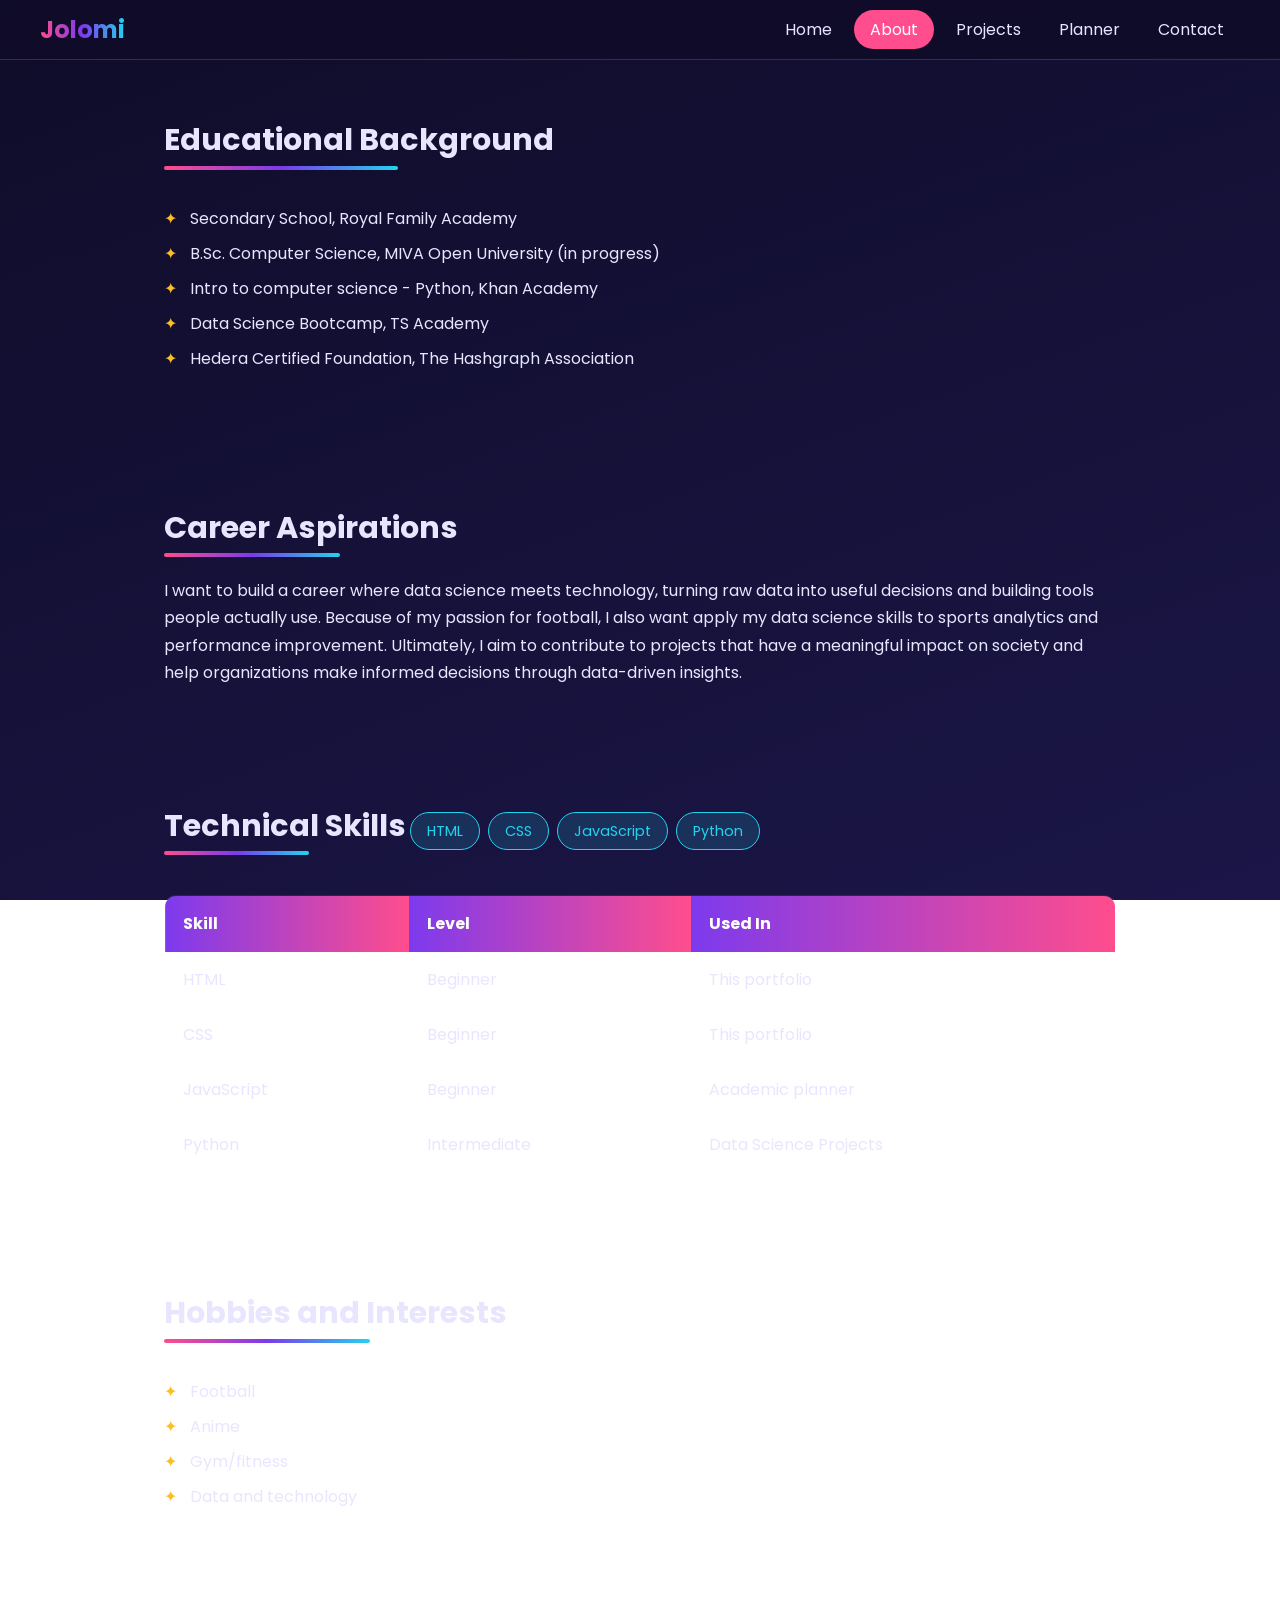
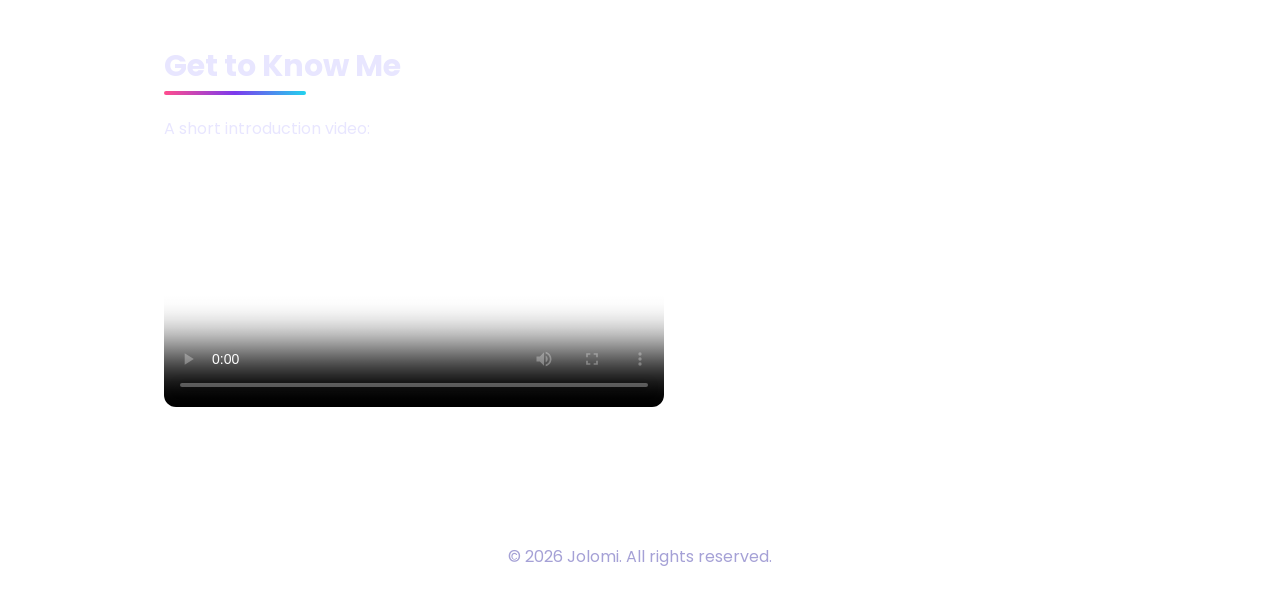
==== about.html @ d4f9fc07 "Add files via upload" ====
<!DOCTYPE html>
<html lang="en">
<head>
  <meta charset="UTF-8">
  <meta name="viewport" content="width=device-width, initial-scale=1.0">
  <title>About | Jolomi</title>
  <link rel="preconnect" href="https://fonts.googleapis.com">
  <link href="https://fonts.googleapis.com/css2?family=Poppins:wght@400;600;700&display=swap" rel="stylesheet">
  <link rel="stylesheet" href="style.css">
</head>
<body>
  <header>
    <nav>
      <h2 class="logo">Jolomi</h2>
      <ul class="nav-links">
        <li><a href="index.html">Home</a></li>
        <li><a href="about.html" class="active">About</a></li>
        <li><a href="projects.html">Projects</a></li>
        <li><a href="planner.html">Planner</a></li>
        <li><a href="contact.html">Contact</a></li>
      </ul>
    </nav>
  </header>

  <main>
    <section>
      <h2>Educational Background</h2>
      <ul class="styled-list">
        <li>Secondary School, Royal Family Academy</li>
        <li>B.Sc. Computer Science, MIVA Open University (in progress)</li>
        <li>Intro to computer science - Python, Khan Academy</li>
        <li>Data Science Bootcamp, TS Academy</li>
        <li>Hedera Certified Foundation, The Hashgraph Association</li>
      </ul>
    </section>

    <section>
      <h2>Career Aspirations</h2>
      <p>
        I want to build a career where data science meets technology, turning raw data
        into useful decisions and building tools people actually use. Because of my passion for football, 
        I also want apply my data science skills to sports analytics and performance improvement. 
        Ultimately, I aim to contribute to projects that have a meaningful impact on society and help organizations
        make informed decisions through data-driven insights.
      </p>
    </section>

    <section>
      <h2>Technical Skills</h2>
      <span class="tag">HTML</span>
      <span class="tag">CSS</span>
      <span class="tag">JavaScript</span>
      <span class="tag">Python</span>

      <table>
        <thead>
          <tr>
            <th>Skill</th>
            <th>Level</th>
            <th>Used In</th>
          </tr>
        </thead>
        <tbody>
          <tr><td>HTML</td><td>Beginner</td><td>This portfolio</td></tr>
          <tr><td>CSS</td><td>Beginner</td><td>This portfolio</td></tr>
          <tr><td>JavaScript</td><td>Beginner</td><td>Academic planner</td></tr>
          <tr><td>Python</td><td>Intermediate</td><td>Data Science Projects</td></tr>
        </tbody>
      </table>
    </section>

    <section>
      <h2>Hobbies and Interests</h2>
      <ul class="styled-list">
        <li>Football</li>
        <li>Anime</li>
        <li>Gym/fitness</li>
        <li>Data and technology</li>
      </ul>
    </section>

    <section>
      <h2>Get to Know Me</h2>
      <p>A short introduction video:</p>
      <video controls poster="media/aedrian-salazar-Tws17PwytpA-unsplash.jpg">
        <source src="media/number42.mp4" type="video/mp4">
        Your browser does not support the video tag.
      </video>
    </section>
  </main>

  <footer>
    <p>&copy; 2026 Jolomi. All rights reserved.</p>
  </footer>
</body>
</html>
---- style.css ----
/* ---------- Colour scheme ---------- */
:root {
  --bg: #0f0c29;
  --bg-2: #1b1647;
  --purple: #7c3aed;
  --pink: #ff4d8d;
  --cyan: #22d3ee;
  --yellow: #fbbf24;
  --text: #e8e6ff;
  --muted: #a5a1d6;
  --glass: rgba(255, 255, 255, 0.07);
  --border: rgba(255, 255, 255, 0.15);
  --gradient: linear-gradient(90deg, var(--pink), var(--purple), var(--cyan));
}

* {
  margin: 0;
  padding: 0;
  box-sizing: border-box;
}

html {
  scroll-behavior: smooth;
}

body {
  font-family: 'Poppins', Arial, sans-serif;
  background: linear-gradient(160deg, var(--bg), var(--bg-2));
  background-attachment: fixed;
  color: var(--text);
  line-height: 1.7;
}

h1, h2, h3 {
  line-height: 1.3;
}

section {
  max-width: 1000px;
  margin: 0 auto;
  padding: 60px 24px;
}

/* Gradient underline under section headings */
section > h2 {
  display: inline-block;
  font-size: 1.9rem;
  margin-bottom: 20px;
}

section > h2::after {
  content: "";
  display: block;
  height: 4px;
  width: 60%;
  margin-top: 6px;
  border-radius: 4px;
  background: var(--gradient);
}

/* ---------- Navigation ---------- */
nav {
  position: sticky;
  top: 0;
  z-index: 10;
  display: flex;
  justify-content: space-between;
  align-items: center;
  padding: 14px 40px;
  background: rgba(15, 12, 41, 0.8);
  backdrop-filter: blur(10px);
  border-bottom: 1px solid var(--border);
}

.logo {
  font-weight: 700;
  background: var(--gradient);
  -webkit-background-clip: text;
  background-clip: text;
  color: transparent;
}

.nav-links {
  display: flex;
  list-style: none;
  gap: 6px;
}

.nav-links a {
  color: var(--text);
  text-decoration: none;
  padding: 8px 16px;
  border-radius: 20px;
  transition: background 0.3s, color 0.3s;
}

.nav-links a:hover {
  color: var(--cyan);
}

.nav-links a.active {
  background: var(--pink);
  color: white;
}

/* ---------- Hero (homepage) ---------- */
.hero {
  position: relative;
  overflow: hidden;
  display: flex;
  align-items: center;
  justify-content: center;
  gap: 60px;
  max-width: 100%;
  padding: 100px 8%;
}

/* Two blurry colour blobs behind the hero */
.hero::before,
.hero::after {
  content: "";
  position: absolute;
  width: 350px;
  height: 350px;
  border-radius: 50%;
  filter: blur(90px);
  opacity: 0.55;
  z-index: -1;
}

.hero::before {
  background: var(--purple);
  top: -80px;
  left: -80px;
}

.hero::after {
  background: var(--pink);
  bottom: -100px;
  right: -60px;
}

.hero h1 {
  font-size: 3rem;
  margin-bottom: 12px;
}

/* Wrap a word in <span class="gradient-text"> */
.gradient-text {
  background: var(--gradient);
  -webkit-background-clip: text;
  background-clip: text;
  color: transparent;
}

.hero p {
  color: var(--muted);
  font-size: 1.1rem;
  margin-bottom: 26px;
}

.profile-pic {
  width: 240px;
  height: 240px;
  border-radius: 50%;
  object-fit: cover;
  border: 5px solid var(--cyan);
  box-shadow: 0 0 40px rgba(34, 211, 238, 0.5);
  animation: float 4s ease-in-out infinite;
}

/* ---------- Buttons ---------- */
.btn,
button {
  display: inline-block;
  background: linear-gradient(90deg, var(--pink), var(--purple));
  color: white;
  border: none;
  padding: 12px 28px;
  border-radius: 30px;
  font-family: inherit;
  font-size: 1rem;
  font-weight: 600;
  text-decoration: none;
  cursor: pointer;
  transition: transform 0.3s, box-shadow 0.3s;
}

.btn:hover,
button:hover {
  transform: translateY(-3px);
  box-shadow: 0 8px 24px rgba(255, 77, 141, 0.5);
}

/* ---------- Stats strip (homepage) ---------- */
.stats {
  display: grid;
  grid-template-columns: repeat(auto-fit, minmax(180px, 1fr));
  gap: 20px;
  padding-top: 20px;
}

.stat {
  text-align: center;
  padding: 24px;
  background: var(--glass);
  border: 1px solid var(--border);
  border-radius: 16px;
}

.stat strong {
  display: block;
  font-size: 2rem;
  color: var(--yellow);
}

.stat span {
  color: var(--muted);
  font-size: 0.9rem;
}

/* ---------- Cards ---------- */
.card-grid {
  display: grid;
  grid-template-columns: repeat(auto-fit, minmax(260px, 1fr));
  gap: 28px;
  margin-top: 30px;
}

.card {
  background: var(--glass);
  border: 1px solid var(--border);
  border-top: 5px solid var(--pink);
  border-radius: 16px;
  overflow: hidden;
  transition: transform 0.3s, box-shadow 0.3s;
}

/* Each card gets a different colour */
.card:nth-child(2) { border-top-color: var(--cyan); }
.card:nth-child(3) { border-top-color: var(--yellow); }
.card:nth-child(4) { border-top-color: var(--purple); }

.card:hover {
  transform: translateY(-8px);
  box-shadow: 0 12px 30px rgba(124, 58, 237, 0.45);
}

.card img {
  width: 100%;
  height: 180px;
  object-fit: cover;
}

.card-body {
  padding: 20px;
}

.card-body h3 {
  margin-bottom: 8px;
  color: var(--cyan);
}

.card-body p {
  color: var(--muted);
  margin-bottom: 10px;
}

.card-body a {
  color: var(--pink);
  font-weight: 600;
  text-decoration: none;
}

/* ---------- Skill tags, lists, tables (About page) ---------- */
.tag {
  display: inline-block;
  margin: 4px 4px 4px 0;
  padding: 6px 16px;
  border-radius: 20px;
  background: rgba(34, 211, 238, 0.15);
  border: 1px solid var(--cyan);
  color: var(--cyan);
  font-size: 0.9rem;
}

ul.styled-list {
  list-style: none;
  margin: 15px 0;
}

ul.styled-list li {
  margin-bottom: 8px;
  padding-left: 26px;
  position: relative;
}

ul.styled-list li::before {
  content: "✦";
  position: absolute;
  left: 0;
  color: var(--yellow);
}

table {
  width: 100%;
  border-collapse: collapse;
  background: var(--glass);
  border: 1px solid var(--border);
  border-radius: 12px;
  overflow: hidden;
  margin-top: 20px;
}

th {
  background: linear-gradient(90deg, var(--purple), var(--pink));
  color: white;
  text-align: left;
}

th, td {
  padding: 14px 18px;
}

tr:nth-child(even) {
  background: rgba(255, 255, 255, 0.05);
}

video, audio {
  width: 100%;
  max-width: 500px;
  border-radius: 12px;
  margin-top: 15px;
}

/* ---------- Forms (Contact page) ---------- */
form {
  background: var(--glass);
  border: 1px solid var(--border);
  padding: 30px;
  border-radius: 16px;
  max-width: 600px;
}

label {
  display: block;
  margin: 14px 0 6px;
  font-weight: 600;
  color: var(--yellow);
}

input,
textarea {
  width: 100%;
  padding: 12px;
  background: rgba(0, 0, 0, 0.3);
  color: var(--text);
  border: 2px solid var(--border);
  border-radius: 10px;
  font-family: inherit;
  font-size: 1rem;
  transition: border-color 0.3s, box-shadow 0.3s;
}

input:focus,
textarea:focus {
  outline: none;
  border-color: var(--cyan);
  box-shadow: 0 0 12px rgba(34, 211, 238, 0.4);
}

.error {
  color: var(--pink);
  font-size: 0.9rem;
  margin-top: 4px;
}

.success {
  color: #4ade80;
  font-weight: 600;
  margin-top: 15px;
}

form button {
  margin-top: 20px;
}

/* ---------- Planner ---------- */
.task-input {
  display: flex;
  gap: 10px;
  margin-bottom: 25px;
}

#task-list {
  list-style: none;
}

#task-list li {
  display: flex;
  justify-content: space-between;
  align-items: center;
  background: var(--glass);
  border: 1px solid var(--border);
  border-left: 5px solid var(--cyan);
  padding: 14px 18px;
  margin-bottom: 12px;
  border-radius: 12px;
  animation: fadeUp 0.4s ease;
}

#task-list li.done {
  border-left-color: #4ade80;
}

#task-list li.done span {
  text-decoration: line-through;
  opacity: 0.5;
}

/* ---------- Footer ---------- */
footer {
  text-align: center;
  padding: 26px;
  margin-top: 40px;
  color: var(--muted);
  border-top: 1px solid var(--border);
}

/* ---------- Animations ---------- */
@keyframes fadeUp {
  from { opacity: 0; transform: translateY(20px); }
  to   { opacity: 1; transform: translateY(0); }
}

@keyframes float {
  0%, 100% { transform: translateY(0); }
  50%      { transform: translateY(-14px); }
}

/* ---------- Mobile ---------- */
@media (max-width: 700px) {
  nav {
    flex-direction: column;
    gap: 10px;
    padding: 14px;
  }

  .nav-links {
    flex-wrap: wrap;
    justify-content: center;
  }

  .hero {
    flex-direction: column-reverse;
    text-align: center;
    padding: 60px 6%;
    gap: 30px;
  }

  .hero h1 {
    font-size: 2.1rem;
  }

  .profile-pic {
    width: 180px;
    height: 180px;
  }

  .task-input {
    flex-direction: column;
  }
}
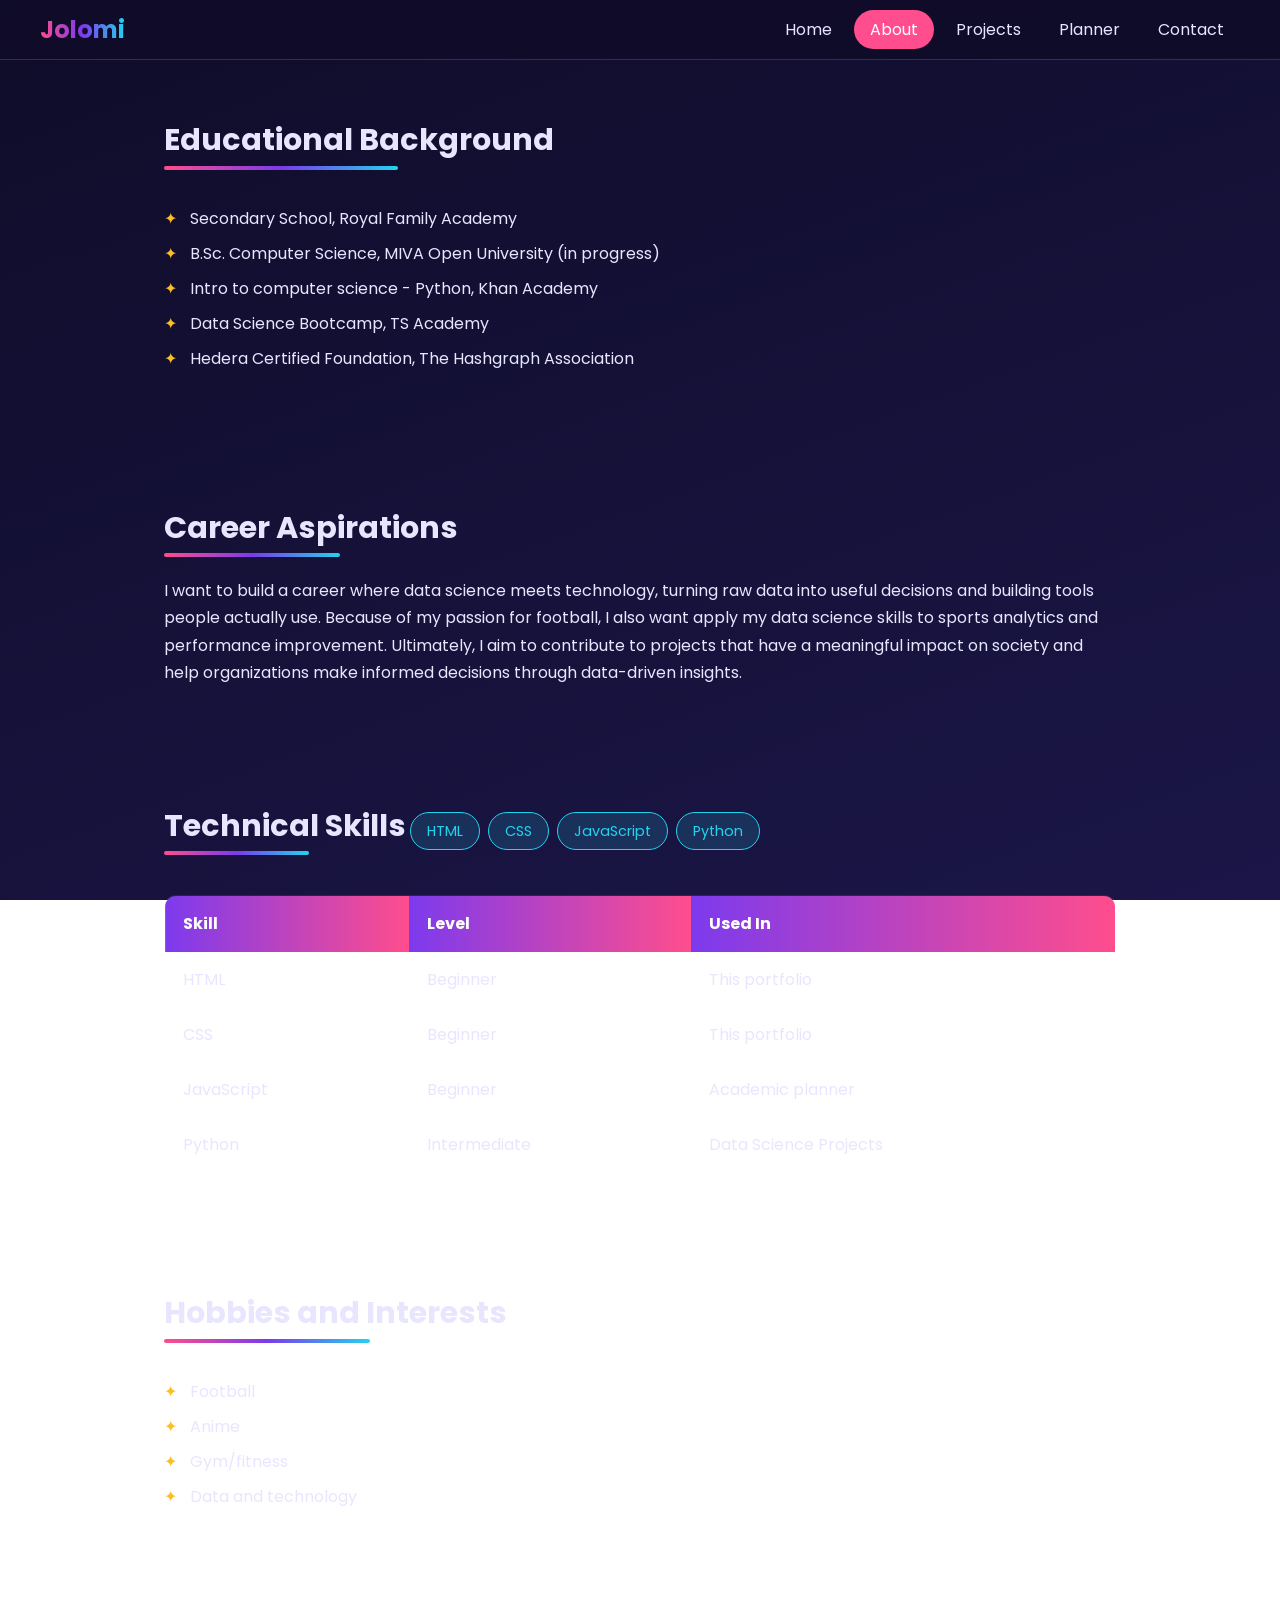
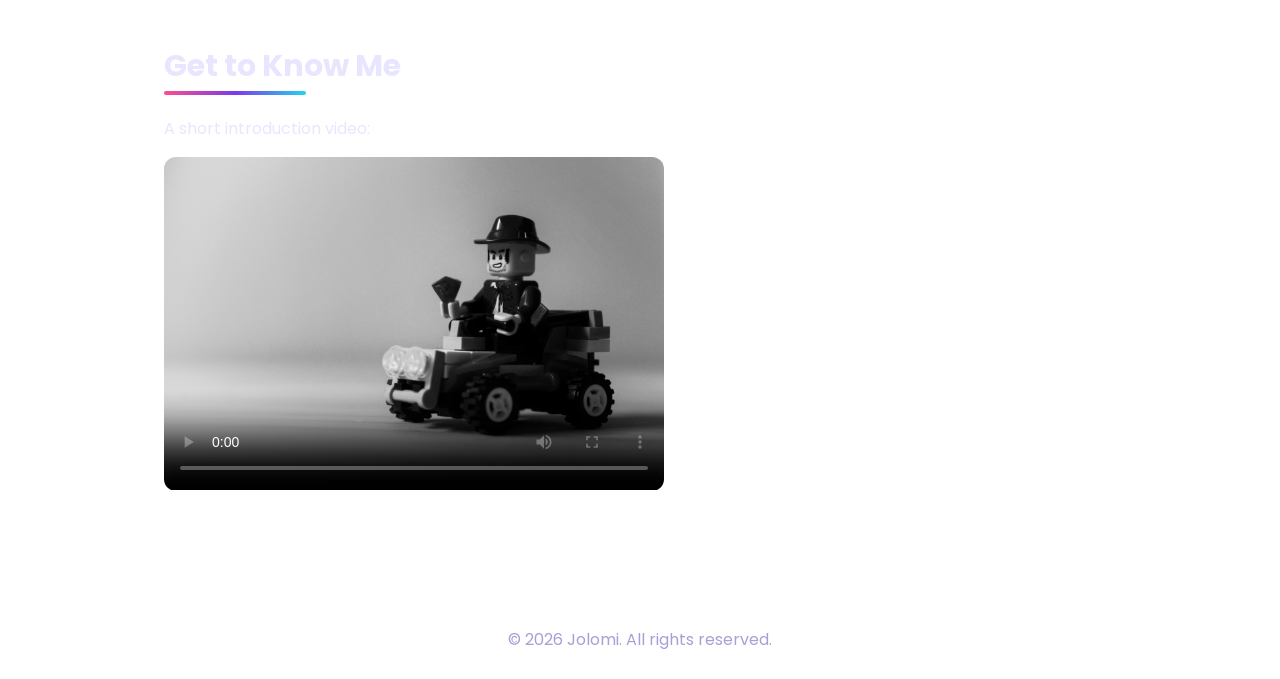
==== commit f42a225e: "Update stylesheet link path in about.html" ====
--- a/about.html
+++ b/about.html
@@ -6,7 +6,7 @@
   <title>About | Jolomi</title>
   <link rel="preconnect" href="https://fonts.googleapis.com">
   <link href="https://fonts.googleapis.com/css2?family=Poppins:wght@400;600;700&display=swap" rel="stylesheet">
-  <link rel="stylesheet" href="style.css">
+  <link rel="stylesheet" href="css/style.css">
 </head>
 <body>
   <header>
@@ -93,4 +93,4 @@
     <p>&copy; 2026 Jolomi. All rights reserved.</p>
   </footer>
 </body>
-</html>+</html>
--- a/css/style.css
+++ b/css/style.css
@@ -0,0 +1,473 @@
+/* ---------- Colour scheme ---------- */
+:root {
+  --bg: #0f0c29;
+  --bg-2: #1b1647;
+  --purple: #7c3aed;
+  --pink: #ff4d8d;
+  --cyan: #22d3ee;
+  --yellow: #fbbf24;
+  --text: #e8e6ff;
+  --muted: #a5a1d6;
+  --glass: rgba(255, 255, 255, 0.07);
+  --border: rgba(255, 255, 255, 0.15);
+  --gradient: linear-gradient(90deg, var(--pink), var(--purple), var(--cyan));
+}
+
+* {
+  margin: 0;
+  padding: 0;
+  box-sizing: border-box;
+}
+
+html {
+  scroll-behavior: smooth;
+}
+
+body {
+  font-family: 'Poppins', Arial, sans-serif;
+  background: linear-gradient(160deg, var(--bg), var(--bg-2));
+  background-attachment: fixed;
+  color: var(--text);
+  line-height: 1.7;
+}
+
+h1, h2, h3 {
+  line-height: 1.3;
+}
+
+section {
+  max-width: 1000px;
+  margin: 0 auto;
+  padding: 60px 24px;
+}
+
+/* Gradient underline under section headings */
+section > h2 {
+  display: inline-block;
+  font-size: 1.9rem;
+  margin-bottom: 20px;
+}
+
+section > h2::after {
+  content: "";
+  display: block;
+  height: 4px;
+  width: 60%;
+  margin-top: 6px;
+  border-radius: 4px;
+  background: var(--gradient);
+}
+
+/* ---------- Navigation ---------- */
+nav {
+  position: sticky;
+  top: 0;
+  z-index: 10;
+  display: flex;
+  justify-content: space-between;
+  align-items: center;
+  padding: 14px 40px;
+  background: rgba(15, 12, 41, 0.8);
+  backdrop-filter: blur(10px);
+  border-bottom: 1px solid var(--border);
+}
+
+.logo {
+  font-weight: 700;
+  background: var(--gradient);
+  -webkit-background-clip: text;
+  background-clip: text;
+  color: transparent;
+}
+
+.nav-links {
+  display: flex;
+  list-style: none;
+  gap: 6px;
+}
+
+.nav-links a {
+  color: var(--text);
+  text-decoration: none;
+  padding: 8px 16px;
+  border-radius: 20px;
+  transition: background 0.3s, color 0.3s;
+}
+
+.nav-links a:hover {
+  color: var(--cyan);
+}
+
+.nav-links a.active {
+  background: var(--pink);
+  color: white;
+}
+
+/* ---------- Hero (homepage) ---------- */
+.hero {
+  position: relative;
+  overflow: hidden;
+  display: flex;
+  align-items: center;
+  justify-content: center;
+  gap: 60px;
+  max-width: 100%;
+  padding: 100px 8%;
+}
+
+/* Two blurry colour blobs behind the hero */
+.hero::before,
+.hero::after {
+  content: "";
+  position: absolute;
+  width: 350px;
+  height: 350px;
+  border-radius: 50%;
+  filter: blur(90px);
+  opacity: 0.55;
+  z-index: -1;
+}
+
+.hero::before {
+  background: var(--purple);
+  top: -80px;
+  left: -80px;
+}
+
+.hero::after {
+  background: var(--pink);
+  bottom: -100px;
+  right: -60px;
+}
+
+.hero h1 {
+  font-size: 3rem;
+  margin-bottom: 12px;
+}
+
+/* Wrap a word in <span class="gradient-text"> */
+.gradient-text {
+  background: var(--gradient);
+  -webkit-background-clip: text;
+  background-clip: text;
+  color: transparent;
+}
+
+.hero p {
+  color: var(--muted);
+  font-size: 1.1rem;
+  margin-bottom: 26px;
+}
+
+.profile-pic {
+  width: 240px;
+  height: 240px;
+  border-radius: 50%;
+  object-fit: cover;
+  border: 5px solid var(--cyan);
+  box-shadow: 0 0 40px rgba(34, 211, 238, 0.5);
+  animation: float 4s ease-in-out infinite;
+}
+
+/* ---------- Buttons ---------- */
+.btn,
+button {
+  display: inline-block;
+  background: linear-gradient(90deg, var(--pink), var(--purple));
+  color: white;
+  border: none;
+  padding: 12px 28px;
+  border-radius: 30px;
+  font-family: inherit;
+  font-size: 1rem;
+  font-weight: 600;
+  text-decoration: none;
+  cursor: pointer;
+  transition: transform 0.3s, box-shadow 0.3s;
+}
+
+.btn:hover,
+button:hover {
+  transform: translateY(-3px);
+  box-shadow: 0 8px 24px rgba(255, 77, 141, 0.5);
+}
+
+/* ---------- Stats strip (homepage) ---------- */
+.stats {
+  display: grid;
+  grid-template-columns: repeat(auto-fit, minmax(180px, 1fr));
+  gap: 20px;
+  padding-top: 20px;
+}
+
+.stat {
+  text-align: center;
+  padding: 24px;
+  background: var(--glass);
+  border: 1px solid var(--border);
+  border-radius: 16px;
+}
+
+.stat strong {
+  display: block;
+  font-size: 2rem;
+  color: var(--yellow);
+}
+
+.stat span {
+  color: var(--muted);
+  font-size: 0.9rem;
+}
+
+/* ---------- Cards ---------- */
+.card-grid {
+  display: grid;
+  grid-template-columns: repeat(auto-fit, minmax(260px, 1fr));
+  gap: 28px;
+  margin-top: 30px;
+}
+
+.card {
+  background: var(--glass);
+  border: 1px solid var(--border);
+  border-top: 5px solid var(--pink);
+  border-radius: 16px;
+  overflow: hidden;
+  transition: transform 0.3s, box-shadow 0.3s;
+}
+
+/* Each card gets a different colour */
+.card:nth-child(2) { border-top-color: var(--cyan); }
+.card:nth-child(3) { border-top-color: var(--yellow); }
+.card:nth-child(4) { border-top-color: var(--purple); }
+
+.card:hover {
+  transform: translateY(-8px);
+  box-shadow: 0 12px 30px rgba(124, 58, 237, 0.45);
+}
+
+.card img {
+  width: 100%;
+  height: 180px;
+  object-fit: cover;
+}
+
+.card-body {
+  padding: 20px;
+}
+
+.card-body h3 {
+  margin-bottom: 8px;
+  color: var(--cyan);
+}
+
+.card-body p {
+  color: var(--muted);
+  margin-bottom: 10px;
+}
+
+.card-body a {
+  color: var(--pink);
+  font-weight: 600;
+  text-decoration: none;
+}
+
+/* ---------- Skill tags, lists, tables (About page) ---------- */
+.tag {
+  display: inline-block;
+  margin: 4px 4px 4px 0;
+  padding: 6px 16px;
+  border-radius: 20px;
+  background: rgba(34, 211, 238, 0.15);
+  border: 1px solid var(--cyan);
+  color: var(--cyan);
+  font-size: 0.9rem;
+}
+
+ul.styled-list {
+  list-style: none;
+  margin: 15px 0;
+}
+
+ul.styled-list li {
+  margin-bottom: 8px;
+  padding-left: 26px;
+  position: relative;
+}
+
+ul.styled-list li::before {
+  content: "✦";
+  position: absolute;
+  left: 0;
+  color: var(--yellow);
+}
+
+table {
+  width: 100%;
+  border-collapse: collapse;
+  background: var(--glass);
+  border: 1px solid var(--border);
+  border-radius: 12px;
+  overflow: hidden;
+  margin-top: 20px;
+}
+
+th {
+  background: linear-gradient(90deg, var(--purple), var(--pink));
+  color: white;
+  text-align: left;
+}
+
+th, td {
+  padding: 14px 18px;
+}
+
+tr:nth-child(even) {
+  background: rgba(255, 255, 255, 0.05);
+}
+
+video, audio {
+  width: 100%;
+  max-width: 500px;
+  border-radius: 12px;
+  margin-top: 15px;
+}
+
+/* ---------- Forms (Contact page) ---------- */
+form {
+  background: var(--glass);
+  border: 1px solid var(--border);
+  padding: 30px;
+  border-radius: 16px;
+  max-width: 600px;
+}
+
+label {
+  display: block;
+  margin: 14px 0 6px;
+  font-weight: 600;
+  color: var(--yellow);
+}
+
+input,
+textarea {
+  width: 100%;
+  padding: 12px;
+  background: rgba(0, 0, 0, 0.3);
+  color: var(--text);
+  border: 2px solid var(--border);
+  border-radius: 10px;
+  font-family: inherit;
+  font-size: 1rem;
+  transition: border-color 0.3s, box-shadow 0.3s;
+}
+
+input:focus,
+textarea:focus {
+  outline: none;
+  border-color: var(--cyan);
+  box-shadow: 0 0 12px rgba(34, 211, 238, 0.4);
+}
+
+.error {
+  color: var(--pink);
+  font-size: 0.9rem;
+  margin-top: 4px;
+}
+
+.success {
+  color: #4ade80;
+  font-weight: 600;
+  margin-top: 15px;
+}
+
+form button {
+  margin-top: 20px;
+}
+
+/* ---------- Planner ---------- */
+.task-input {
+  display: flex;
+  gap: 10px;
+  margin-bottom: 25px;
+}
+
+#task-list {
+  list-style: none;
+}
+
+#task-list li {
+  display: flex;
+  justify-content: space-between;
+  align-items: center;
+  background: var(--glass);
+  border: 1px solid var(--border);
+  border-left: 5px solid var(--cyan);
+  padding: 14px 18px;
+  margin-bottom: 12px;
+  border-radius: 12px;
+  animation: fadeUp 0.4s ease;
+}
+
+#task-list li.done {
+  border-left-color: #4ade80;
+}
+
+#task-list li.done span {
+  text-decoration: line-through;
+  opacity: 0.5;
+}
+
+/* ---------- Footer ---------- */
+footer {
+  text-align: center;
+  padding: 26px;
+  margin-top: 40px;
+  color: var(--muted);
+  border-top: 1px solid var(--border);
+}
+
+/* ---------- Animations ---------- */
+@keyframes fadeUp {
+  from { opacity: 0; transform: translateY(20px); }
+  to   { opacity: 1; transform: translateY(0); }
+}
+
+@keyframes float {
+  0%, 100% { transform: translateY(0); }
+  50%      { transform: translateY(-14px); }
+}
+
+/* ---------- Mobile ---------- */
+@media (max-width: 700px) {
+  nav {
+    flex-direction: column;
+    gap: 10px;
+    padding: 14px;
+  }
+
+  .nav-links {
+    flex-wrap: wrap;
+    justify-content: center;
+  }
+
+  .hero {
+    flex-direction: column-reverse;
+    text-align: center;
+    padding: 60px 6%;
+    gap: 30px;
+  }
+
+  .hero h1 {
+    font-size: 2.1rem;
+  }
+
+  .profile-pic {
+    width: 180px;
+    height: 180px;
+  }
+
+  .task-input {
+    flex-direction: column;
+  }
+}
